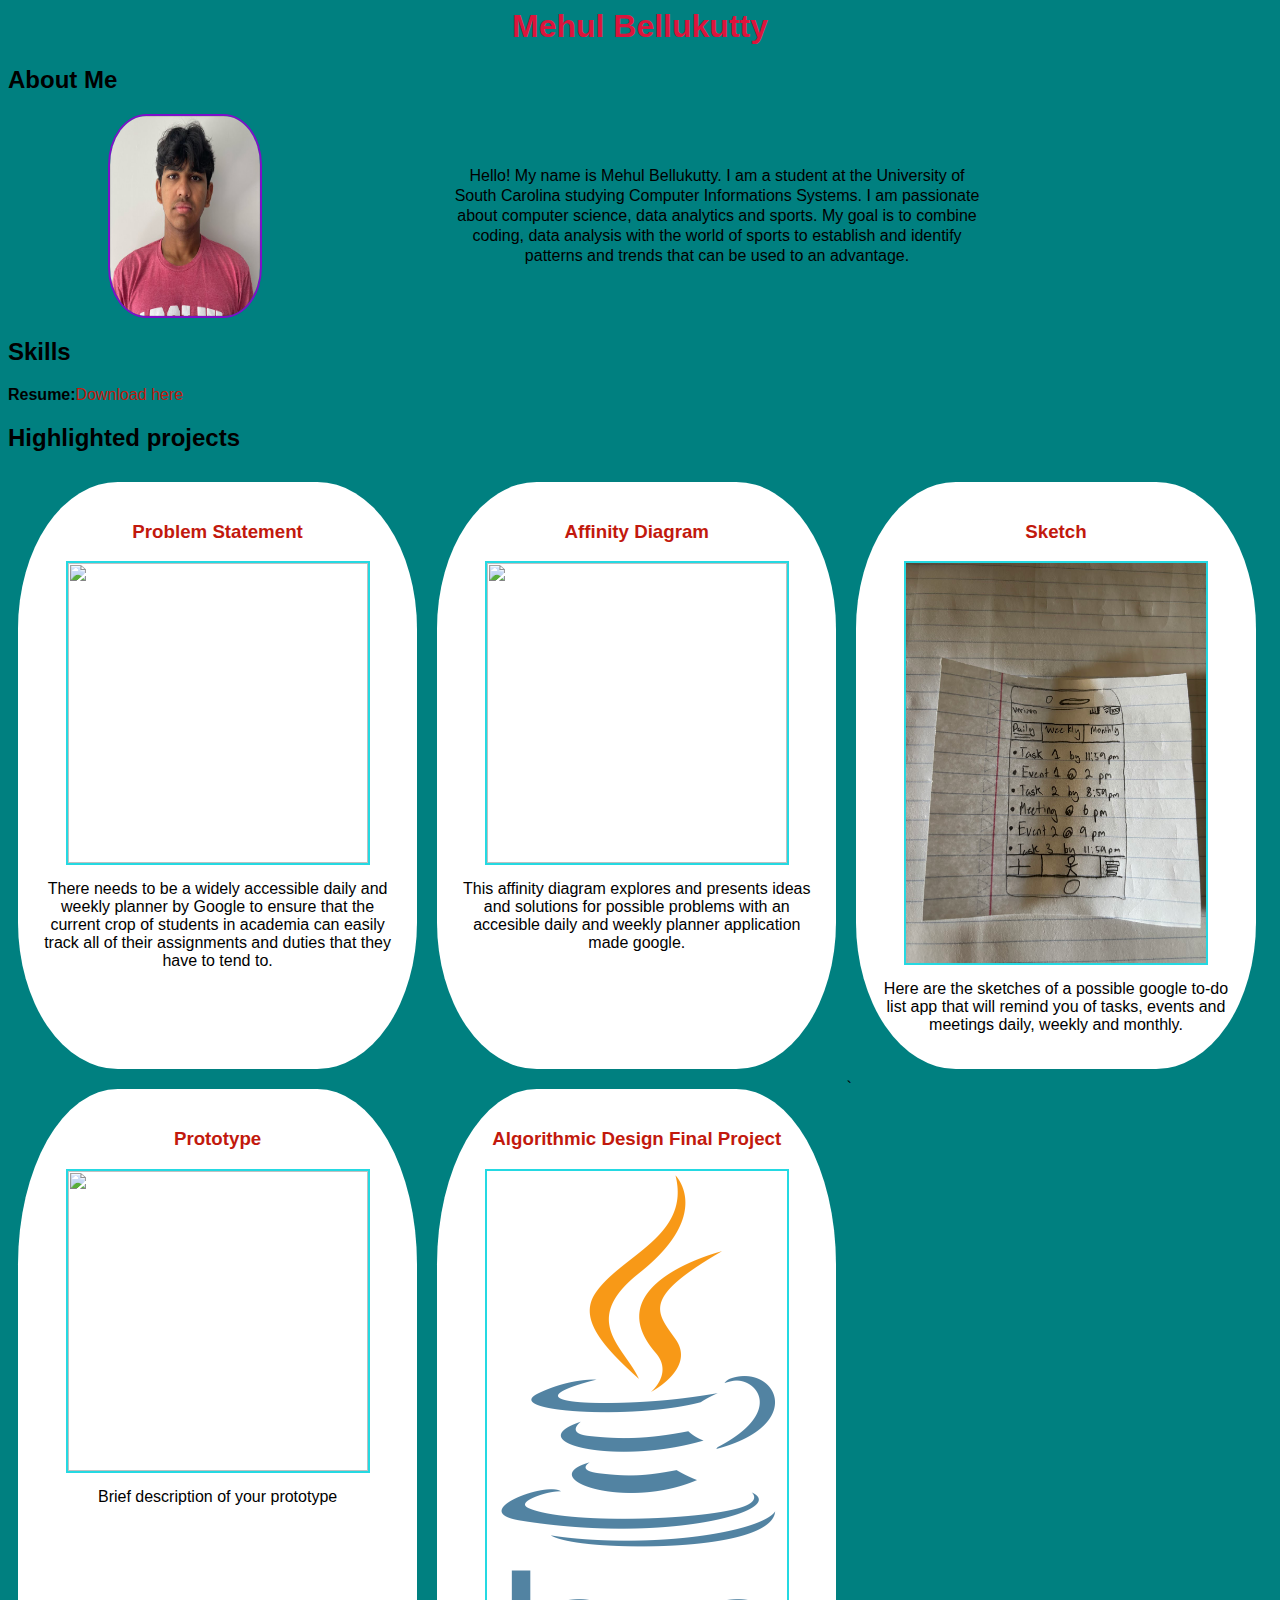
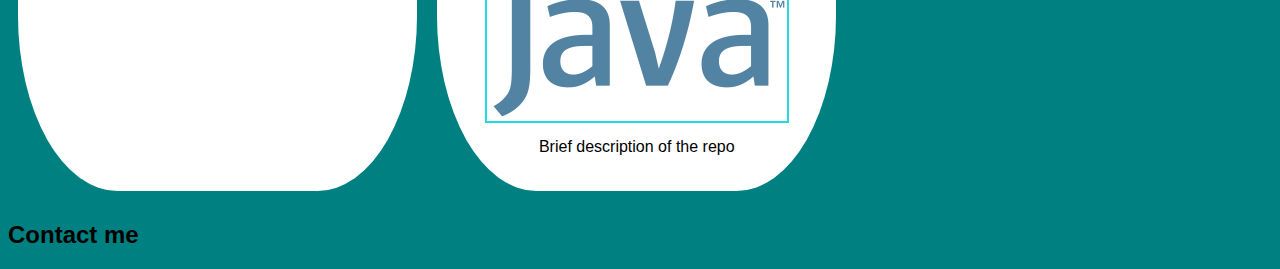
==== index.html @ 4e494193 "update" ====
<html>
    <head>
        <title> CSCE190:Mehul Bellukutty </title>
        <link rel="stylesheet" href="styles.css">
    </head>
    <body> 
        <h1> Mehul Bellukutty </h1>

        <!-- About Me -->
         <h2> About Me </h2>
         <div class="about">
            <img src="images/mehulpicture.jpg">
            <p>
                Hello! My name is Mehul Bellukutty. I am a student at the University of South Carolina studying Computer Informations Systems. I am passionate about computer science, data analytics and sports. My goal is to combine coding, data analysis with the world of sports to establish and identify patterns and trends that can be used to an advantage. 
            </p>
        </div>

        <h2> Skills </h2>
        <div class="skills">
            <p><b>Resume:</b><a href="files/Resume.pdf">Download here</a></p>
        </div>

        <h2> Highlighted projects </h2>
        <div class="projects">
             <!-- Problem Statement Assignment -->
             <section class = "project">            
            <a href="files/ProblemStatement.pdf" >
                <h3>Problem Statement</h3></a>
            <a href="files/ProblemStatement.pdf">
                <img src="images/Problem Statement.png"> </a>
            <p>There needs to be a widely accessible daily and weekly planner by Google to ensure that the current crop of students in academia can easily track all of their assignments and duties that they have to tend to.      
            </p>
            </section>
       
             <!--Affinity Diagram Assignment -->
        <section class="project">
        <a href="files/Affinity Diagram CS190.pdf">
            <h3>Affinity Diagram</h3> </a>
        <a href="files/Affinity Diagram CS190.pdf">
            <img src="images/Affinity Diagram CS190.png" width = "300px"> </a>
        <p> This affinity diagram explores and presents ideas and solutions for possible problems with an accesible daily and weekly planner application made google. </p>
        </section>
  
        <!--Sketches Assignment-->
        <section class="project">
        <a href="files/CS 190 Sketches.pdf">
            <h3> Sketch </h3> </a>
        <a href="files/CS 190 Sketches.pdf">
            <img src="images/Sketch.jpg"> </a> 
            <p> Here are the sketches of a possible google to-do list app that will remind you of tasks, events and meetings daily, weekly and monthly. </p> 
        </section>
            
        <!--Paper Prototype Assignment-->
        <section class="project">
            <a href="https://youtu.be/dQw4w9WgXcQ">
                <h3> Prototype</h3> </a>
            <a href="https://youtu.be/dQw4w9WgXcQ">
                <img src="images/Proto.png"> </a> 
                <p> Brief description of your prototype </p>
        </section>

        <section class="project">
            <a href="https://github.com/mehulb234/csce145">
                <h3>Algorithmic Design Final Project</h3>
            </a>
            <a href="https://github.com/mehulb234/csce145">
                <img src="images/java.png">
            </a>
            <p>Brief description of the repo</p>
            </section>
`   </div>
        <h2> Contact me </h2>
        <div class="contact">
    </body>
    </html>
---- styles.css ----
body {
    background-color:teal;
    font-family: Arial, Helvetica, sans-serif;
}
h1{
    text-align: center;
    color: crimson;
}

.projects { 
    display:flex; 
    flex-wrap:wrap; 
} 
.project {
width: 30%;
margin: 10px;
padding: 20px 10px;
background: white; /* pick a color */
border-radius: 25%;
}
.project img{
    width: 300px;
   /* height: 300px; */
    margin: 10px;
    border: 2px solid rgb(36, 217, 226); /* choose a color */
    display: block;
    margin: auto;
    }
 a { /* change the appearance of ALL links */
        text-decoration: none;
        text-align: center;
        color: rgb(194, 25, 13);
        }
        .project p { /* will change the appearance of paragraph tags inside .project divs */
        text-align: center;
        margin: 15px;
        }

.about{
    display:flex;
    flex-wrap:wrap;
    margin-right: 100px;
    margin-left: 100px;
    justify-content: center;
}
.about img {
    width: 150px;
    height: 200px;
    border-radius: 25%;
    border: 2px solid rgb(126, 14, 201);
 }
.about p {
    width:50%;
    text-align: center;
    margin: auto;
    line-height: 125%;
    }
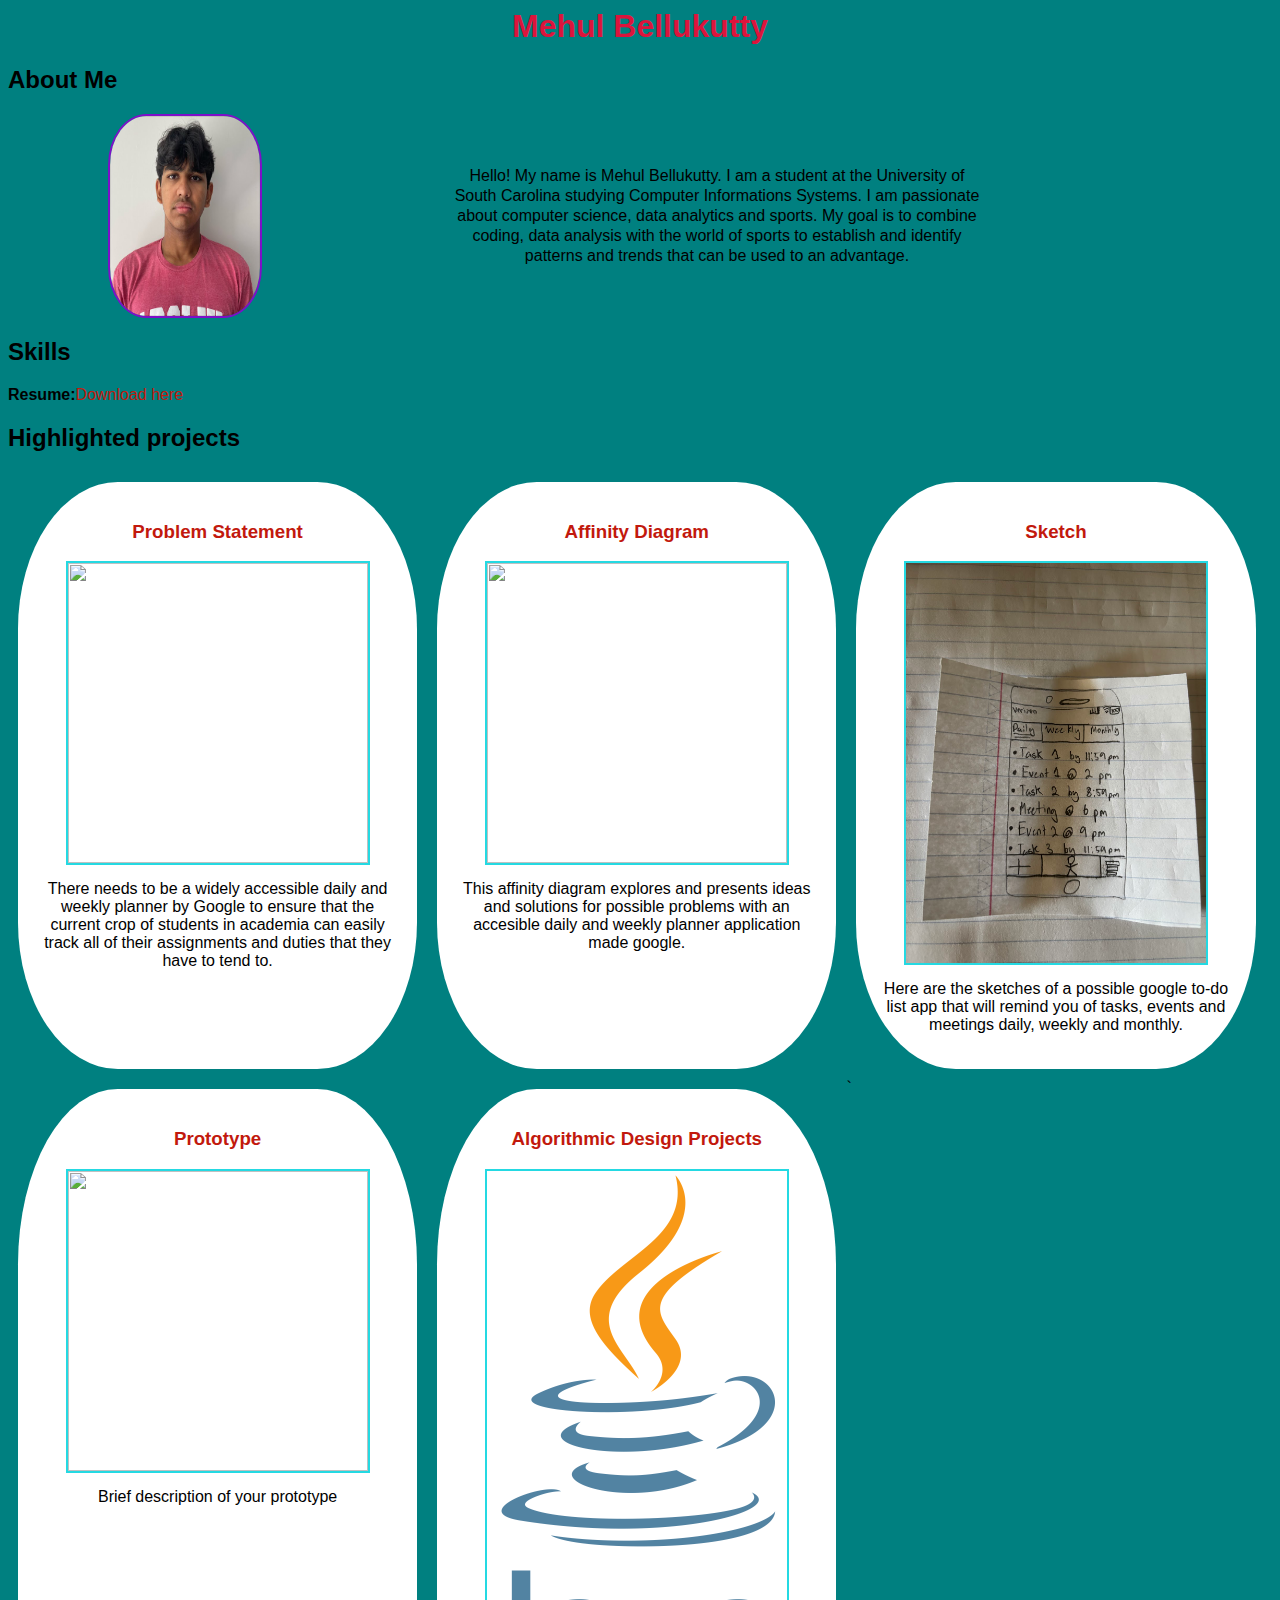
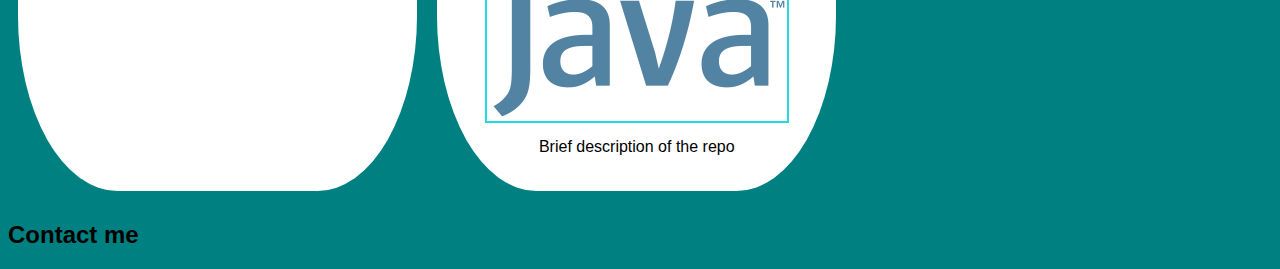
==== commit 1ce2c25e: "update" ====
--- a/index.html
+++ b/index.html
@@ -61,7 +61,7 @@
 
         <section class="project">
             <a href="https://github.com/mehulb234/csce145">
-                <h3>Algorithmic Design Final Project</h3>
+                <h3>Algorithmic Design Projects</h3>
             </a>
             <a href="https://github.com/mehulb234/csce145">
                 <img src="images/java.png">
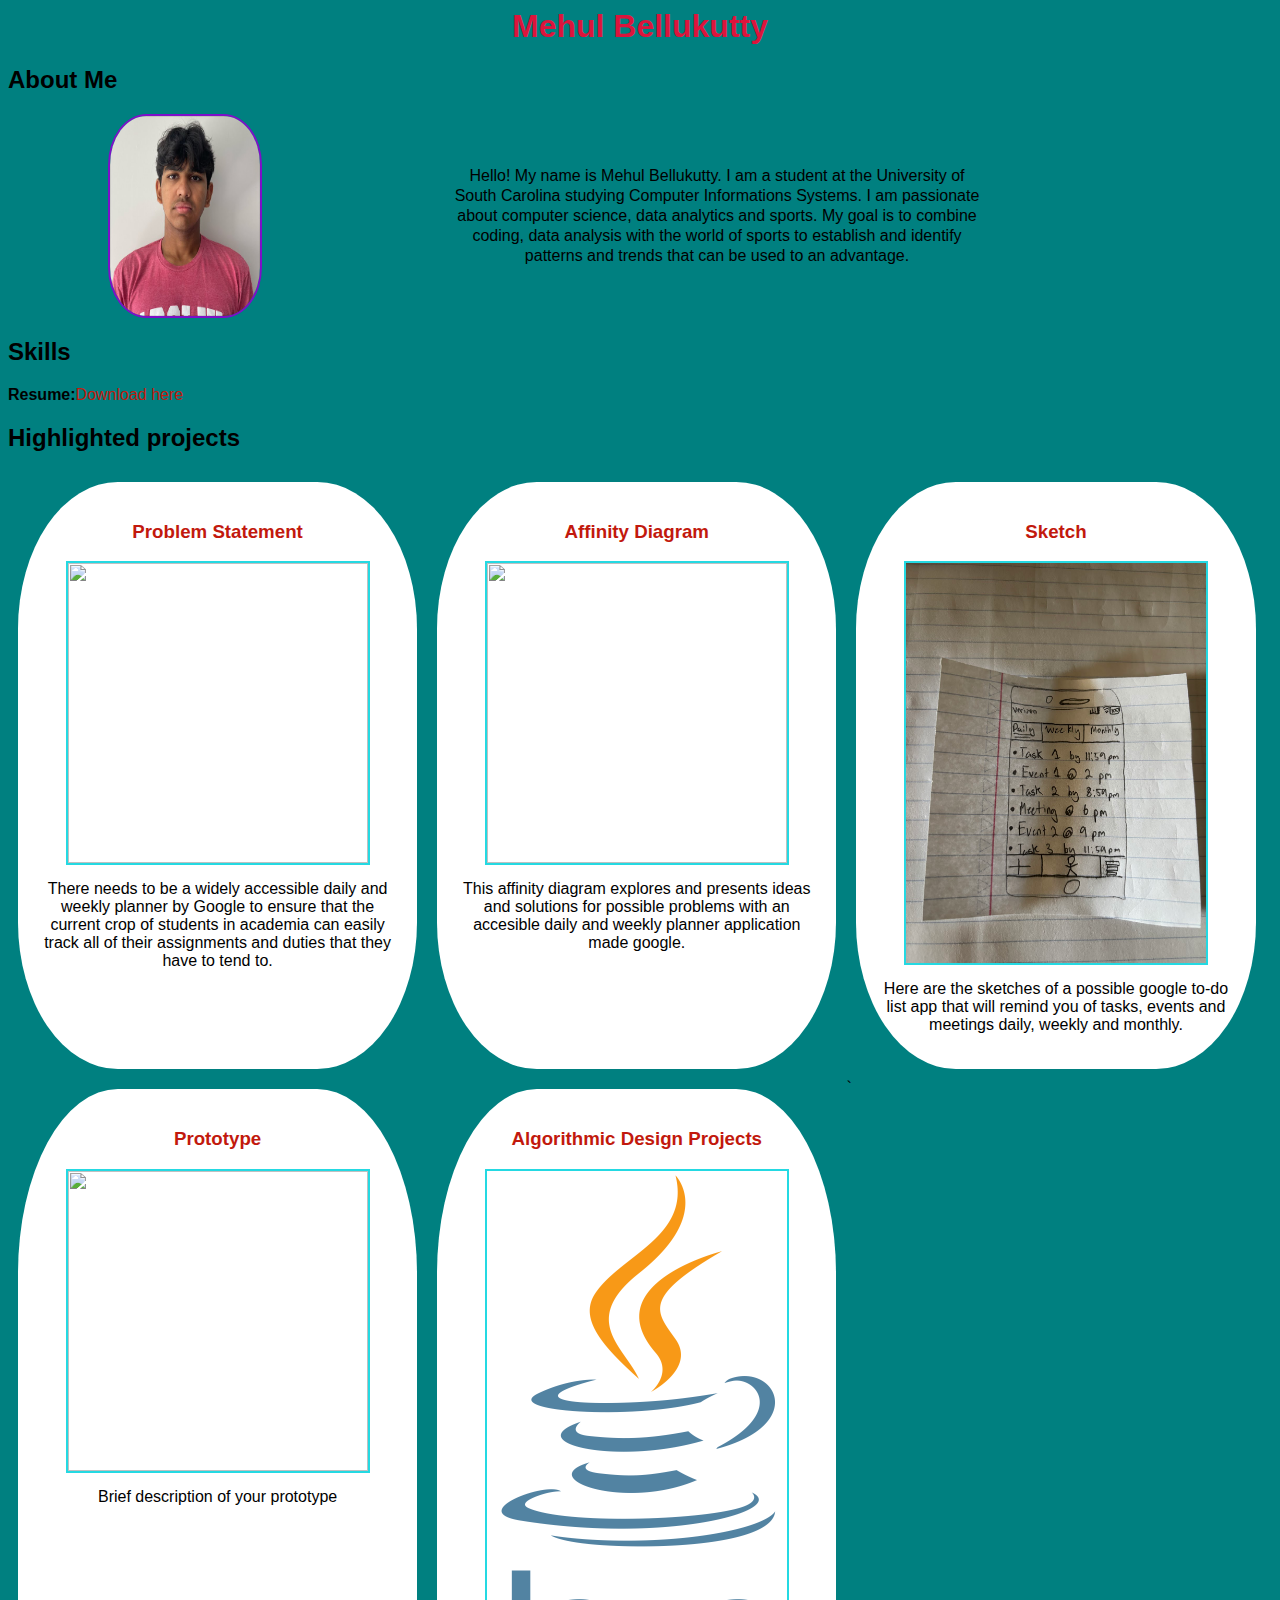
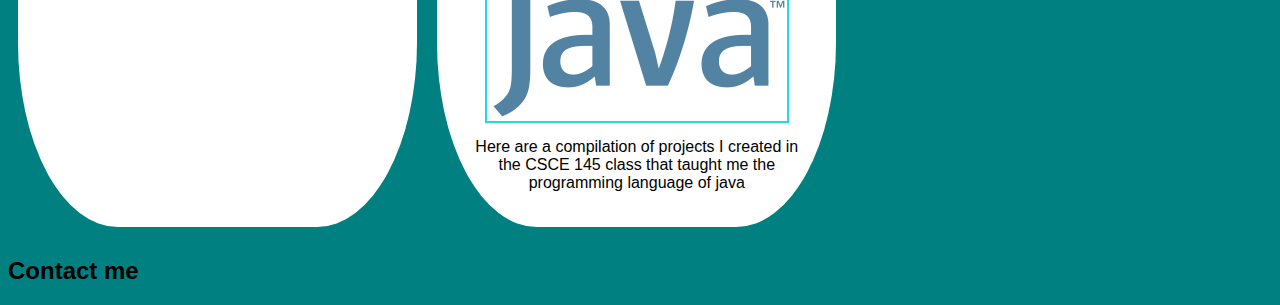
==== commit f879ea86: "update" ====
--- a/index.html
+++ b/index.html
@@ -66,7 +66,7 @@
             <a href="https://github.com/mehulb234/csce145">
                 <img src="images/java.png">
             </a>
-            <p>Brief description of the repo</p>
+            <p> Here are a compilation of projects I created in the CSCE 145 class that taught me the programming language of java </p>
             </section>
 `   </div>
         <h2> Contact me </h2>
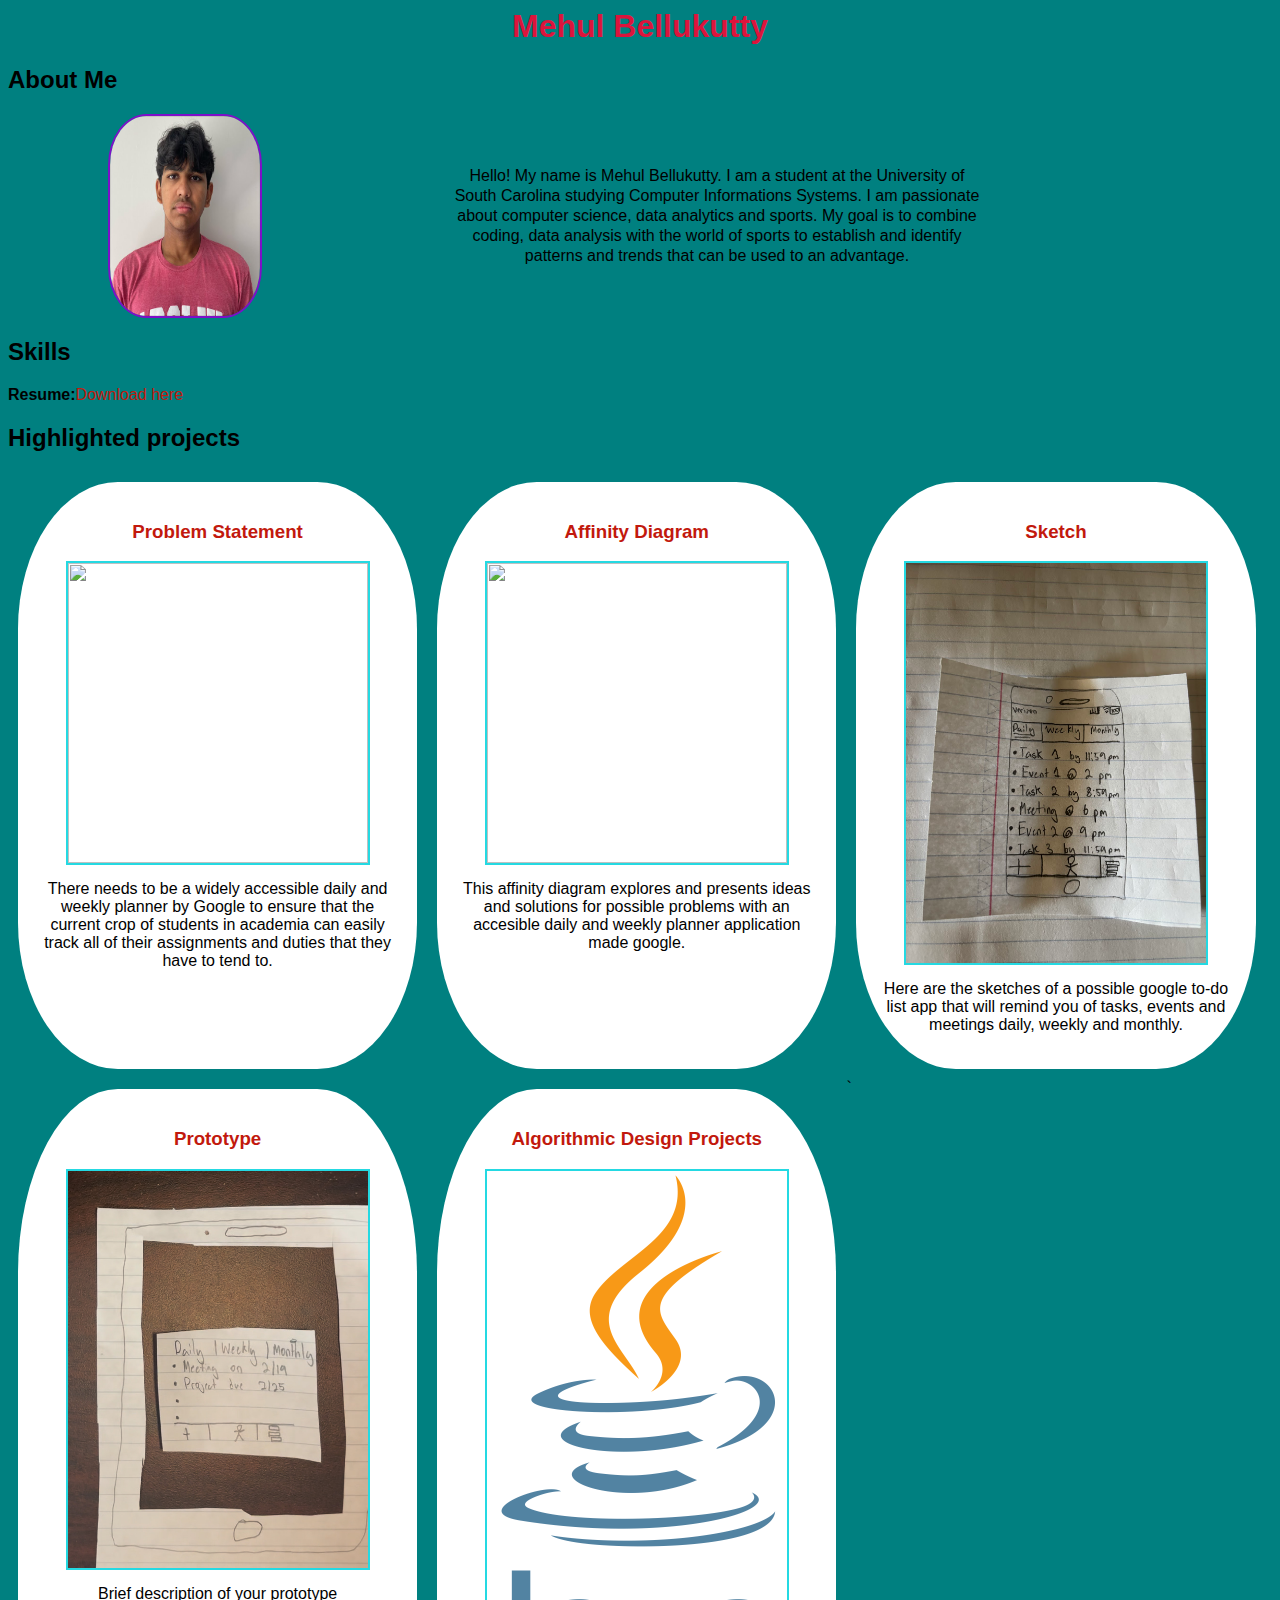
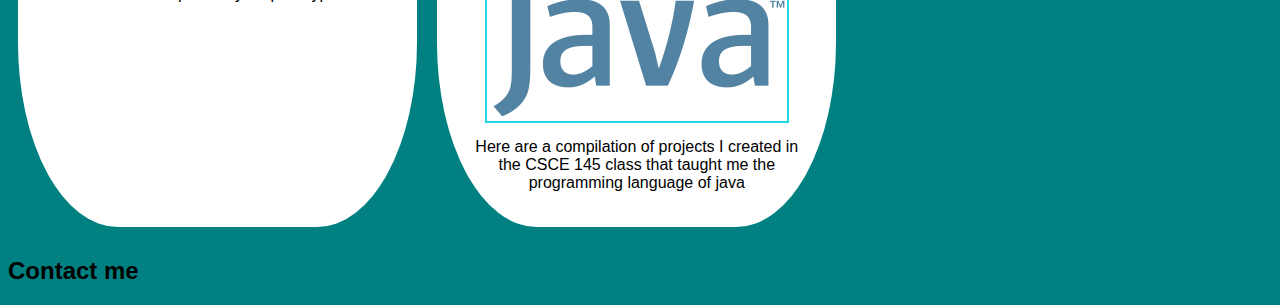
==== commit aed14020: "update" ====
--- a/index.html
+++ b/index.html
@@ -55,7 +55,7 @@
             <a href="https://youtu.be/dQw4w9WgXcQ">
                 <h3> Prototype</h3> </a>
             <a href="https://youtu.be/dQw4w9WgXcQ">
-                <img src="images/Proto.png"> </a> 
+                <img src="images/Prototype.jpeg"> </a> 
                 <p> Brief description of your prototype </p>
         </section>
 
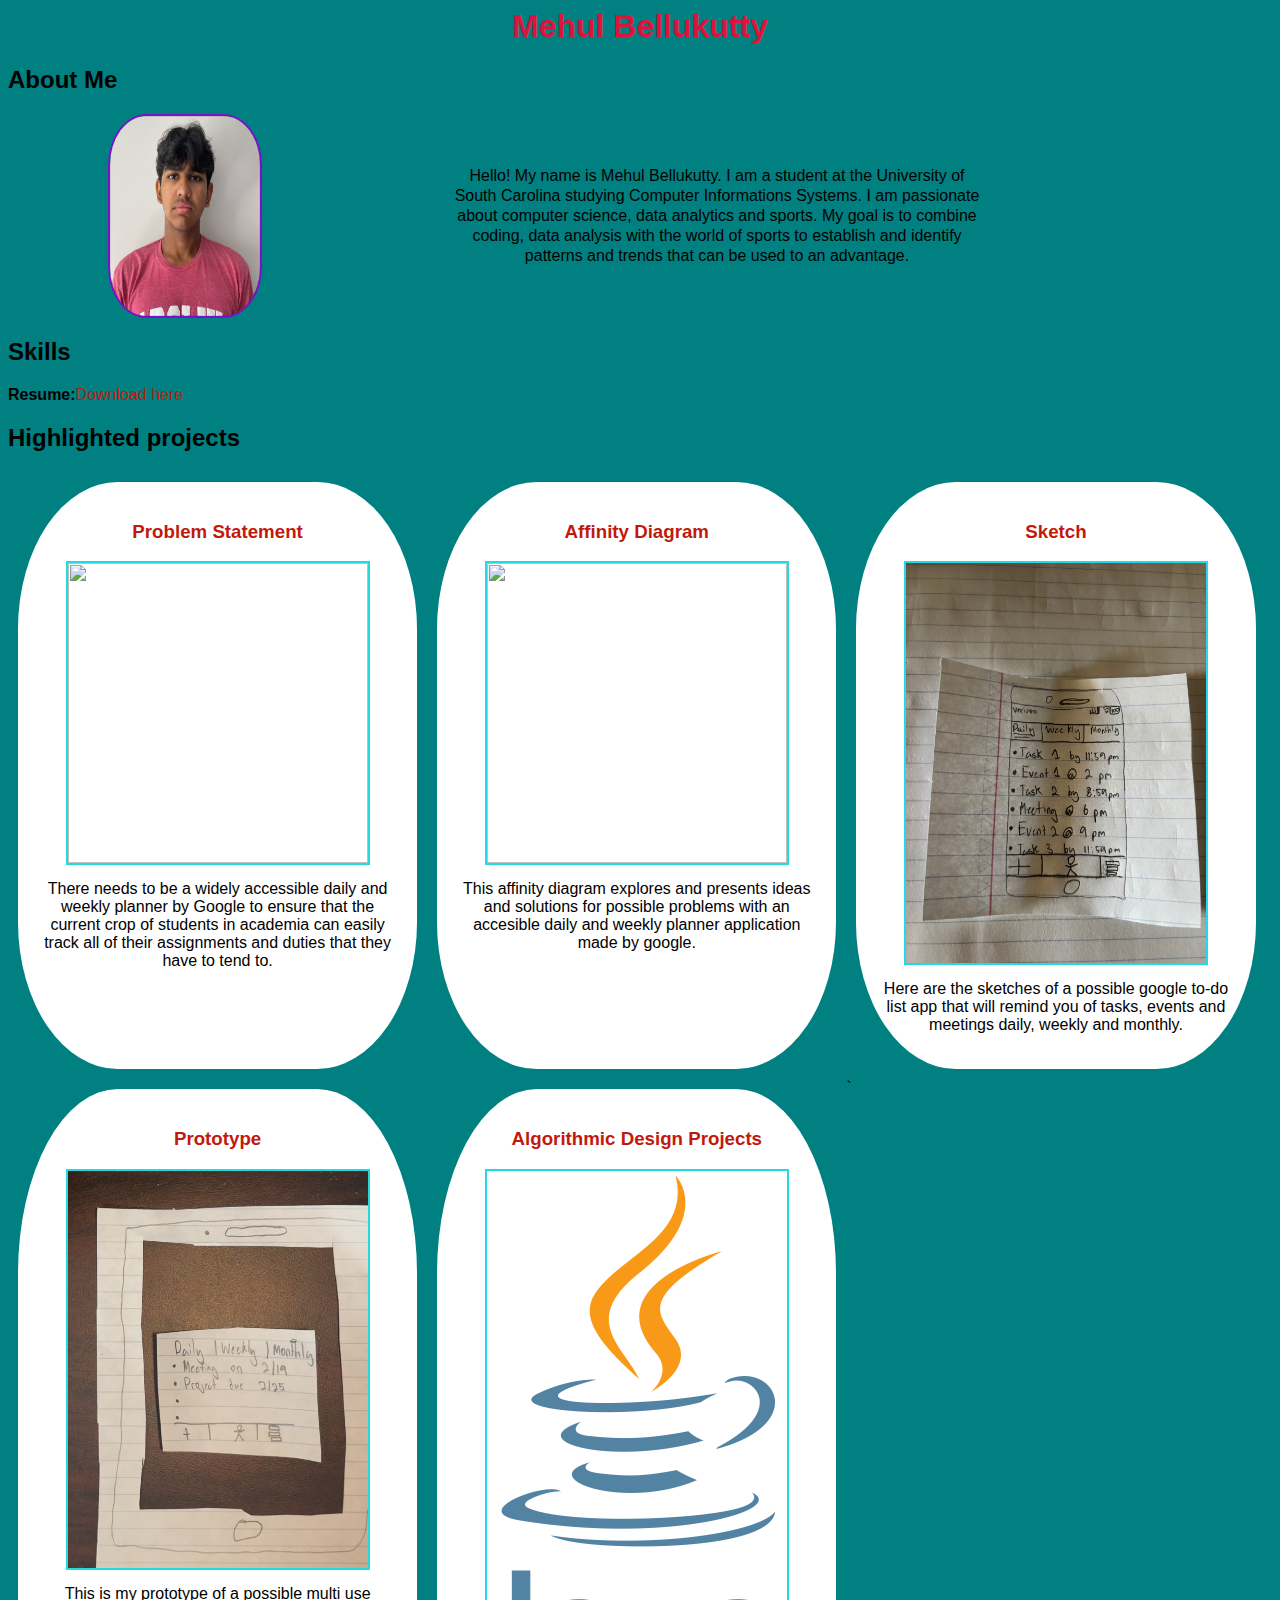
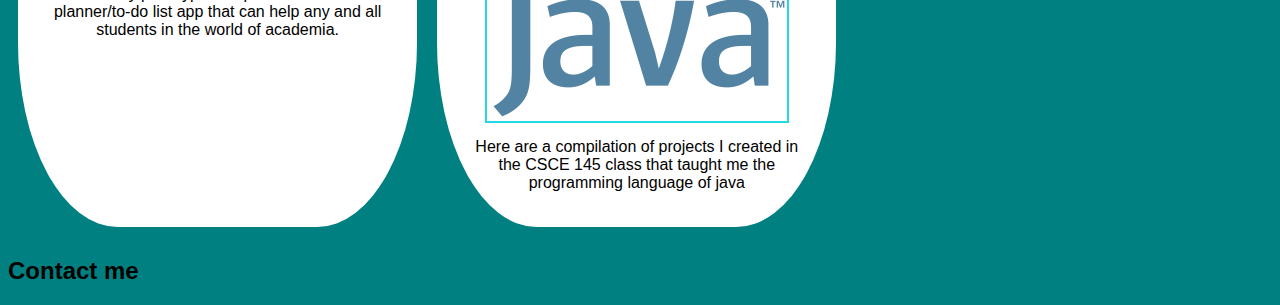
==== commit f574f3b1: "update" ====
--- a/index.html
+++ b/index.html
@@ -38,7 +38,7 @@
             <h3>Affinity Diagram</h3> </a>
         <a href="files/Affinity Diagram CS190.pdf">
             <img src="images/Affinity Diagram CS190.png" width = "300px"> </a>
-        <p> This affinity diagram explores and presents ideas and solutions for possible problems with an accesible daily and weekly planner application made google. </p>
+        <p> This affinity diagram explores and presents ideas and solutions for possible problems with an accesible daily and weekly planner application made by google. </p>
         </section>
   
         <!--Sketches Assignment-->
@@ -56,7 +56,7 @@
                 <h3> Prototype</h3> </a>
             <a href="https://youtu.be/dQw4w9WgXcQ">
                 <img src="images/Prototype.jpeg"> </a> 
-                <p> Brief description of your prototype </p>
+                <p> This is my prototype of a possible multi use planner/to-do list app that can help any and all students in the world of academia.  </p>
         </section>
 
         <section class="project">
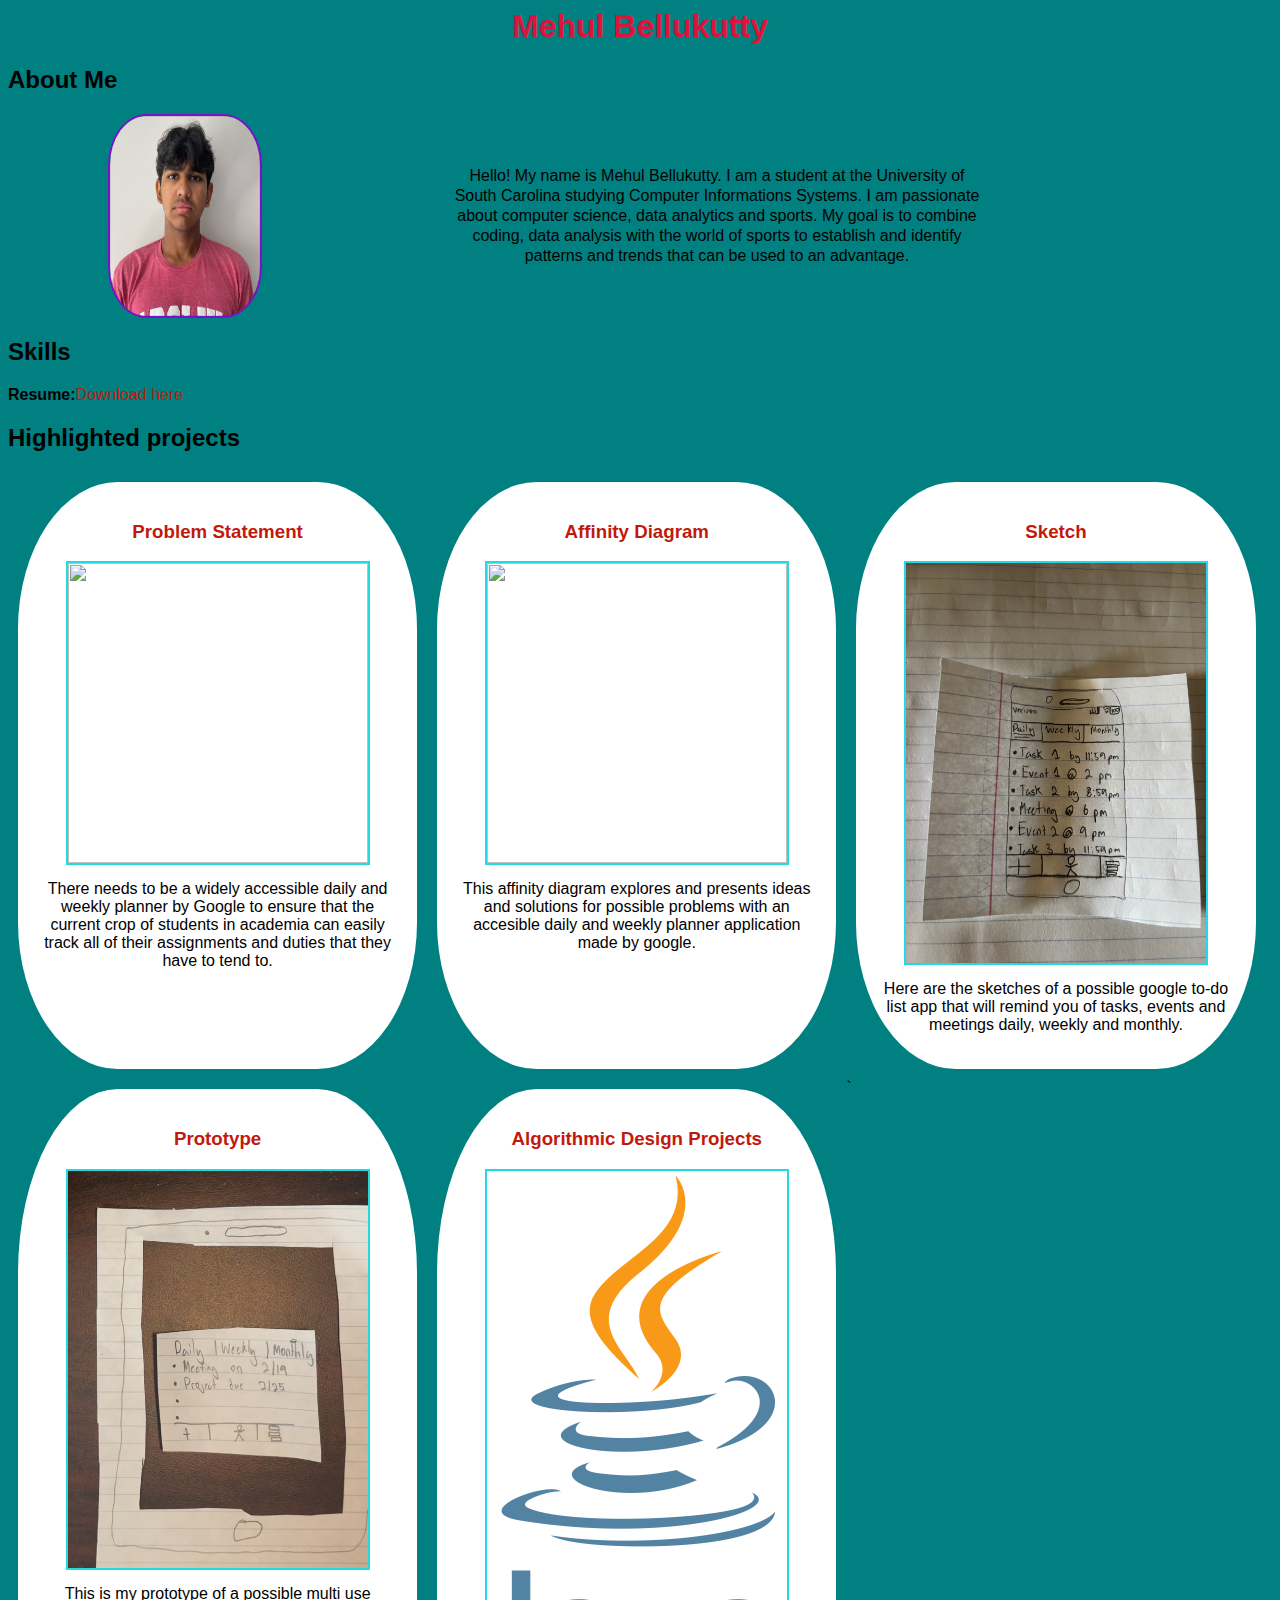
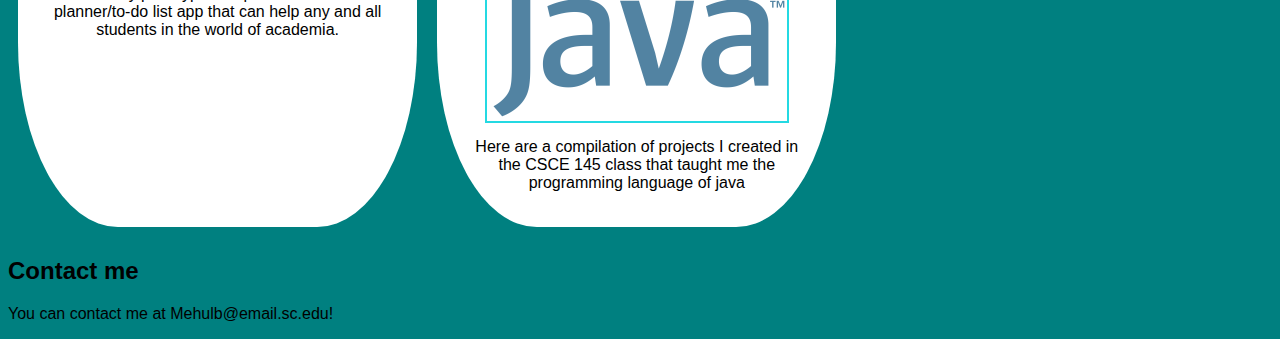
==== commit 88e14583: "update" ====
--- a/index.html
+++ b/index.html
@@ -72,4 +72,7 @@
         <h2> Contact me </h2>
         <div class="contact">
     </body>
+    <p>
+        You can contact me at Mehulb@email.sc.edu! 
+    </p>
     </html>
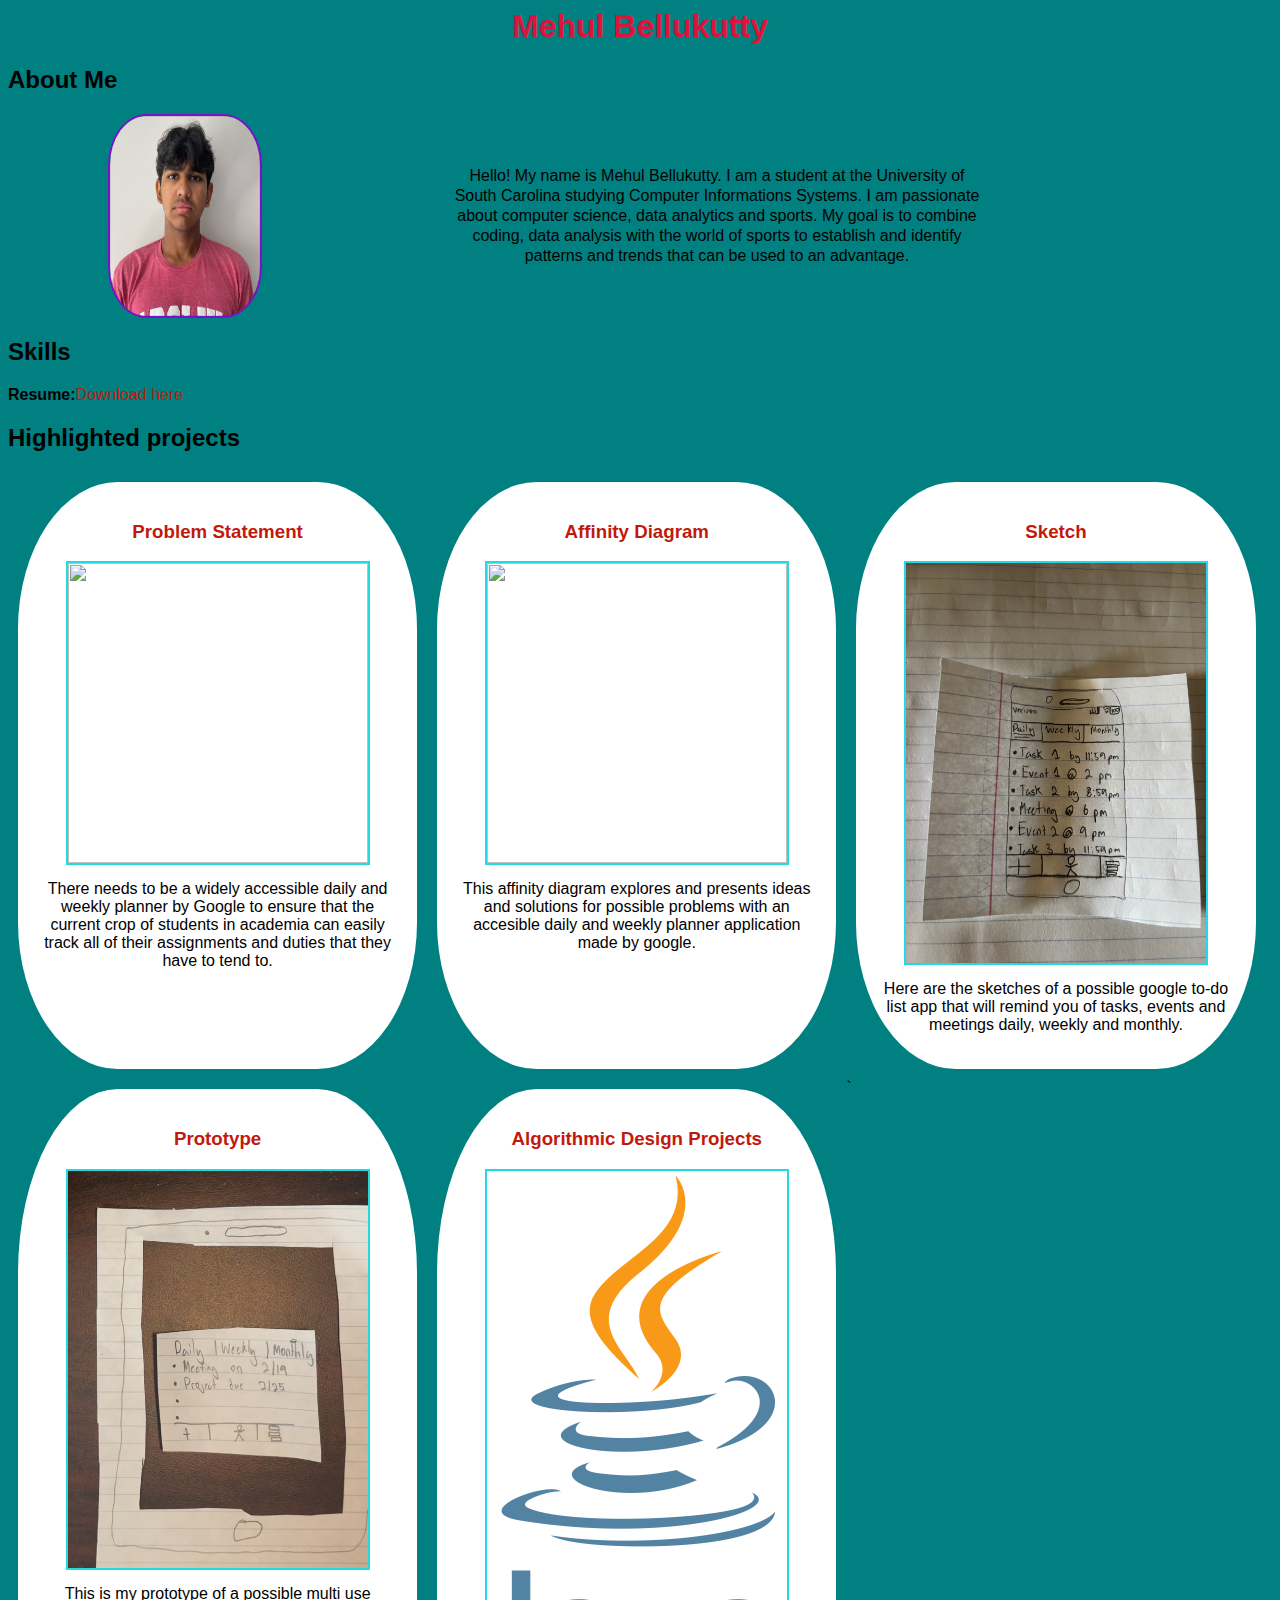
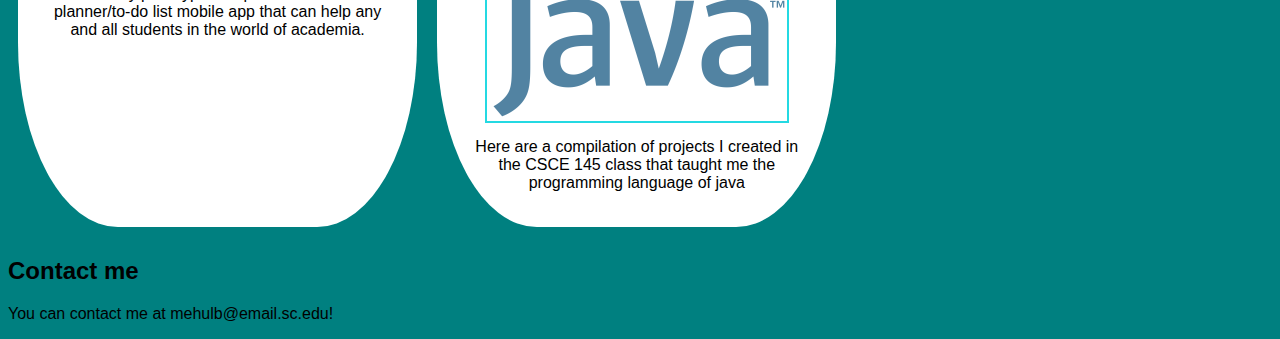
==== commit 20eeb432: "update" ====
--- a/index.html
+++ b/index.html
@@ -56,7 +56,7 @@
                 <h3> Prototype</h3> </a>
             <a href="https://youtu.be/dQw4w9WgXcQ">
                 <img src="images/Prototype.jpeg"> </a> 
-                <p> This is my prototype of a possible multi use planner/to-do list app that can help any and all students in the world of academia.  </p>
+                <p> This is my prototype of a possible multi use planner/to-do list mobile app that can help any and all students in the world of academia. </p>
         </section>
 
         <section class="project">
@@ -73,6 +73,6 @@
         <div class="contact">
     </body>
     <p>
-        You can contact me at Mehulb@email.sc.edu! 
+        You can contact me at mehulb@email.sc.edu! 
     </p>
     </html>
